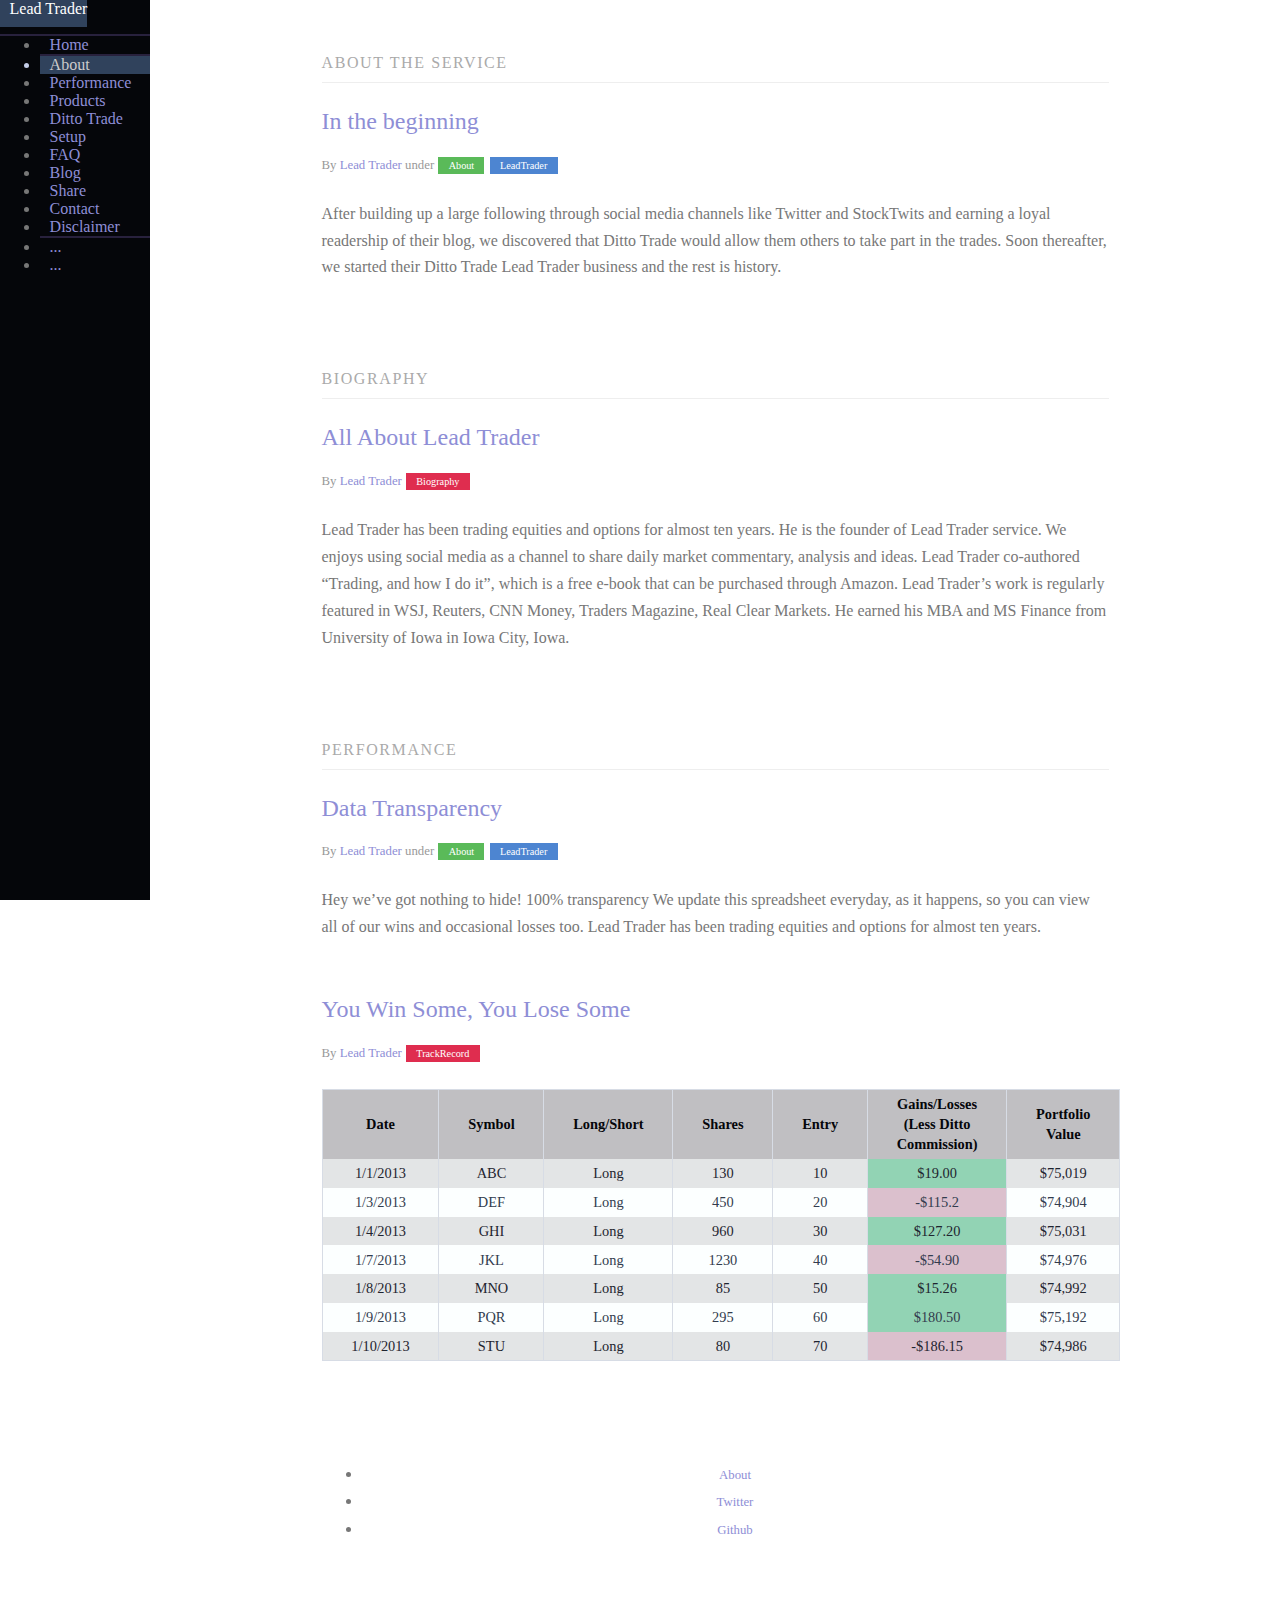
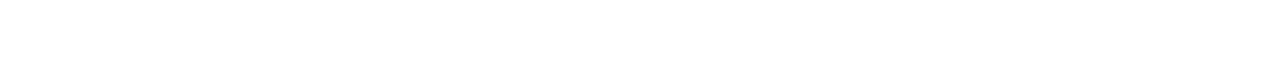
==== aboutus.html @ fba8daff "init" ====
<!doctype html>
<html lang="en">
<head>
    <meta charset="utf-8">
<meta name="viewport" content="width=device-width, initial-scale=1.0">
<meta name="description" content="Demo Site for Lead Traders">

    <title>LeadTrader &ndash; Demo</title>

<link rel="stylesheet" href="http://yui.yahooapis.com/pure/0.3.0/pure-min.css">
<link rel="stylesheet" href="css/layouts/index.css">

</head>
<body>
<div id="layout">
    <!-- Menu toggle -->
    <a href="#menu" id="menuLink" class="menu-link">
        <!-- Hamburger icon --><span></span></a>

    <div id="menu">
        <div class="pure-menu pure-menu-open">
            <a class="pure-menu-heading">Lead Trader</a>
            <ul>

                <li><a href="index.html">Home</a></li>
                <li  class="pure-menu-selected menu-item-divided"><a href="aboutus.html">About</a></li>
                
                <li><a href="performance.html">Performance</a></li>
                <li><a href="pricing.html">Products</a></li>
                <li><a href="dittotrade.html">Ditto Trade</a></li>
                <li><a href="dittotrade.html">Setup</a></li>
                <li><a href="dittotrade.html">FAQ</a></li>
                
                <li><a href="blog.html">Blog</a></li>
                <li><a href="blog.html">Share</a></li>
                <li><a href="contactus.html">Contact</a></li>
                <li><a href="disclaimer.html">Disclaimer</a></li>
                <li class="menu-item-divided">
                    <a href="http://yui.github.io/skinbuilder/?mode=pure">...</a>
                </li>
                <li><a href="http://yuilibrary.com/">...</a></li>
            </ul>
        </div>
    </div>

    <div class="pure-u-1">
        <div class="content">
            <!-- A wrapper for all the blog posts -->
            <div class="posts">
                <h1 class="content-subhead-disclaimer">About the Service</h1>

                <!-- A single blog post -->
                <section class="post">
                    <header class="post-header">
                        <!--g class="post-avatar" alt="Tilo Mitra&#x27;s avatar" height="48" width="48" src="img/common/tilo-avatar.png">-->

                        <h2 class="post-title">In the beginning</h2>

                        <p class="post-meta">
                            By <a href="#" class="post-author">Lead Trader </a> under <a class="post-category post-category-design" href="#">About</a> <a class="post-category post-category-pure" href="#">LeadTrader</a>
                        </p>
                    </header>

                    <div class="post-description">
                        <p>
                            After building up a large following through social media channels like Twitter and StockTwits and earning a loyal readership of their blog, we discovered that Ditto Trade would allow them others to take part in the trades.  Soon thereafter, we started their Ditto Trade Lead Trader business and the rest is history.
                        </p>
                    </div>
                </section>
            </div>

            <div class="posts">
                <h1 class="content-subhead-disclaimer">Biography</h1>

                <section class="post">
                    <header class="post-header">
                    <h2 class="post-title">All About Lead Trader</h2>

                        <p class="post-meta">
                            By <a class="post-author" href="#">Lead Trader <a class="post-category post-category-js" href="#">Biography</a>
                        </p>
                    </header>

                    <div class="post-description">
                        <p>
                        Lead Trader has been trading equities and options for almost ten years. He is the founder of Lead Trader service.  We enjoys using social media as a channel to share daily market commentary, analysis and ideas.  Lead Trader  co-authored “Trading, and how I do it”, which is a free e-book that can be purchased through Amazon.  Lead Trader’s work is regularly featured in WSJ, Reuters, CNN Money, Traders Magazine, Real Clear Markets.  He earned his MBA and MS Finance from University of Iowa in Iowa City, Iowa.</p>
                    </div>
                </section>
            </div>
<div class="posts">
                <h1 class="content-subhead-disclaimer">Performance</h1>

                <!-- A single blog post -->
                <section class="post">
                    <header class="post-header">
                        <!--g class="post-avatar" alt="Tilo Mitra&#x27;s avatar" height="48" width="48" src="img/common/tilo-avatar.png">-->

                        <h2 class="post-title">Data Transparency</h2>

                        <p class="post-meta">
                            By <a href="#" class="post-author">Lead Trader </a> under <a class="post-category post-category-design" href="#">About</a> <a class="post-category post-category-pure" href="#">LeadTrader</a>
                        </p>
                    </header>

                    <div class="post-description">
                        <p>
                            Hey we’ve got nothing to hide!  100% transparency We update this spreadsheet everyday, as it happens, so you can view all of our wins and occasional losses too. Lead Trader has been trading equities and options for almost ten years.
                        </p>
                    </div>
                </section>
            

                <section class="post">
                    <header class="post-header">
                        <!--<img class="post-avatar" alt="Eric Ferraiuolo&#x27;s avatar" height="48" width="48" src="img/common/ericf-avatar.png">-->

                        <h2 class="post-title">You Win Some, You Lose Some</h2>


                       <p class="post-meta">
                            By <a class="post-author" href="#">Lead Trader </a><a class="post-category post-category-js" href="#">TrackRecord</a>
                        </p>
                    

                    <div class="post-description">
                 
    
    <section class="pure-skin-mine">
    <p>
        <table class="pure-table pure-table-striped">
            <thead>
            <tr>
                <th>Date</th>
                <th>Symbol</th>
                <th>Long/Short</th>
                <th>Shares</th>
                <th>Entry</th>
                <th id="spacing">Gains/Losses (Less Ditto Commission)</th>
                <th>Portfolio Value</th>
                </tr>
            </thead>

                <tbody>
                    <tr class="pure-table-odd">
                        <td>1/1/2013</td>
                        <td>ABC</td>
                        <td>Long</td>
                        <td>130</td>
                        <td>10</td>
                        <td id="green">$19.00</td>
                        <td>$75,019</td>
                    </tr>
                    
                    <tr>
                        <td>1/3/2013</td>
                        <td>DEF</td>
                        <td>Long</td>
                        <td>450</td>
                        <td>20</td>
                        <td id="red">-$115.2</td>
                        <td>$74,904</td>
                    </tr>

                    <tr class="pure-table-odd">
                        <td>1/4/2013</td>
                        <td>GHI</td>
                        <td>Long</td>
                        <td>960</td>
                        <td>30</td>
                        <td id="green">$127.20</td>
                        <td>$75,031</td>
                    </tr>
                    <tr>
                        <td>1/7/2013</td>
                        <td>JKL</td>
                        <td>Long</td>
                        <td>1230</td>
                        <td>40</td>
                        <td id="red">-$54.90</td>
                        <td>$74,976</td>
                    </tr>
                    <tr class="pure-table-odd">
                        <td>1/8/2013</td>
                        <td>MNO</td>
                        <td>Long</td>
                        <td>85</td>
                        <td>50</td>
                        <td id="green">$15.26</td>
                        <td>$74,992</td>
                    </tr>
                    <tr>
                        <td>1/9/2013</td>
                        <td>PQR</td>
                        <td>Long</td>
                        <td>295</td>
                        <td>60</td>
                        <td id="green">$180.50</td>
                        <td>$75,192</td>
                    </tr>
                    <tr class="pure-table-odd">
                        <td>1/10/2013</td>
                        <td>STU</td>
                        <td>Long</td>
                        <td>80</td>
                        <td>70</td>
                        <td id="red">-$186.15</td>
                        <td>$74,986</td>
                    </tr>
                </tbody>    
            </table>
            </p>
        </section>
    </div>
    </div>

            <footer class="footer">
                <div class="pure-menu pure-menu-horizontal pure-menu-open">
                    <ul>
                        <li><a href="http://purecss.io/">About</a></li>
                        <li><a href="http://twitter.com/yuilibrary/">Twitter</a></li>
                        <li><a href="http://github.com/yui/pure/">Github</a></li>
                    </ul>
                </div>
            </footer>
        </div>
    </div>
</div>

<script src="http://yui.yahooapis.com/3.12.0/build/yui/yui.js"></script>
<script>
YUI().use('node-base', 'node-event-delegate', function (Y) {
    // This just makes sure that the href="#" attached to the <a> elements
    // don't scroll you back up the page.
    Y.one('body').delegate('click', function (e) {
        e.preventDefault();
    }, 'a[href="#"]');
});
</script>





</body>
</html>
---- css/layouts/index.css ----
@font-face {
    @import url(http://fonts.googleapis.com/css?family=Source+Sans+Pro:300,400,600);
}

body {
    color: #777;
    font-size: 100%
  }

/*
Add transition to containers so they can push in and out.
*/
#layout,
#menu,
.menu-link {
    -webkit-transition: all 0.2s ease-out;
    -moz-transition: all 0.2s ease-out;
    -ms-transition: all 0.2s ease-out;
    -o-transition: all 0.2s ease-out;
    transition: all 0.2s ease-out;
}

/*
This is the parent `<div>` that contains the menu and the content area.
*/
#layout {
    padding-left: 150px; /* left col width "#menu" */
    left: 0;
}
/*
    All anchors inside the menu should be styled like this.
    */
    #menu a {
        color: #21408;
        border: none;
        padding: 0.6em 0 0.6em 0.6em;
    }

    /*
    Remove all background/borders, since we are applying them to #menu.
    */
     #menu .pure-menu,
     #menu .pure-menu ul {
        border: none;
        background: transparent;
    }

    /*
    Add that light border to separate items into groups.
    */
    #menu .pure-menu ul,
    #menu .pure-menu .menu-item-divided {
        border-top: 2px solid #28213D;
    }

        /*
        Change color of the anchor links on hover/focus.
        */
        #menu .pure-menu li a:hover,
        #menu .pure-menu li a:focus {
            border: 2px solid #28213D;
            color: #18213d;
            text-decoration: none;
        }

    /*
    This styles the selected menu item `<li>`.
    */
    #menu .pure-menu-selected,
    #menu .pure-menu-heading {
        background: #30425C;
        color: #c4cde8;
    }
        /*
        This styles a link within a selected menu item `<li>`.
        */
        #menu .pure-menu-selected a {
            color: #ccc;
        }

    /*
    This styles the menu heading.
    */

    #menu .pure-menu-heading {
        font-weight: 300;
        color: #fff;
        margin: 0;    
      }
/*
The content `<div>` is where all your content goes.
*/

a {
    text-decoration: none;
    color: #8e8ed6;
  }

.content {
    margin: 0 auto;
    padding: 0 2em;
    max-width: 787px;
    margin-bottom: 50px;
    line-height: 1.68em;
    font-size: 100%;
}

.header {
     margin: 0;
     color: #18213d;
     text-align: center;
     padding: 2em 2em 0;
     border-bottom: 1px solid #ddd;
 }
    .header h1 {
        margin: 0.2em 0;
        font-size: 2.2em;
        font-weight: 300;
    }
     .header h2 {
        font-weight: 300;
        color: #8e8ed6;
        padding: 0;
        margin-top: 0;
    }

    .header h3 {
      font-weight: 300;
      color: #8e8ed6;
    }

.content-subhead {
    margin: 50px 0 20px 0;
    font-weight: 300;
    color: #8e8ed6;
}

/** ----- POST  ---- **/

.content-subhead-disclaimer {
    text-transform: uppercase;
    color: #aaa;
    border-bottom: 1px solid #eee;
    margin: 50px 0 25px 0;
    padding-bottom: 5px;
    font-size: 100%;
    font-weight: 300;
    letter-spacing: 0.1em;
}


.post {
    padding-bottom: 1.2em;
}

.post-title {
    font-size: 150%;
    font-weight: 300;
    color: #8e8ed6;
    margin-bottom: 0.5em;
}

.post-meta {
    color: #999;
    font-size: 80%;
    margin: 0;
    padding-top: 5px;
    padding-bottom: 5px;
}

.post-header {
    margin-bottom: 0;
}
.post-category {
    margin: 0 0.1em;
    padding: 0.3em 1em;
    color: #fff;
    background: #999;
    font-size: 80%;
}
    .post-category-design {
        background: #5aba59;
    }
    .post-category-pure {
        background: #4d85d1;
    }
    .post-category-yui {
        background: #8156a7;
    }
    .post-category-js {
        background: #df2d4f;
    }
/* _______________________Blog Page____________________ */

.post-avatar {
    border-radius: 50px;
    float: right;
    margin-left: 1em;
}

.post-images {
    margin: 1em 0;
}
.post-image-meta {
    margin-top: -3.5em;
    margin-left: 1em;
    color: #fff;
    text-shadow: 0 1px 1px #333;
}
/* _______________________Blog Page____________________ */

.footer {
    text-align: center;
    padding: 3em 0;
}
    .footer a {
        color: rgb(142, 142, 214);
        font-size: 80%;
}
.footer .pure-menu a:hover,
.footer .pure-menu a:focus {
    background: none;
}

/* ---------------------------------------------------------- Pricing ---------------- */
/*
 * -- BANNER --* The top banner with the headings. By using a combination* of `display: table;` and `display: table-cell;`, we can* vertically center the text.*/

 .l-content {
    margin: 0;
}

.l-box {
    padding: 1em;
}

.l-box p{
    line-height: 1.8em;
}
.banner {
    background: transparent url('http://farm3.staticflickr.com/2868/11423254635_fea3c0839f_c.jpg') 0 0 no-repeat fixed;
    text-align: center;
    padding-bottom: 0em;
    background-size: cover;
    height: 250px;
    width: 100%;
    margin-bottom: 3em;
    display: table;
}

    .banner-head {
        display: table-cell;
        vertical-align: middle;
        margin-bottom: 0;
        padding-top: .65em;
        font-size: 2.8em;
        color: #F7C457;
        font-weight: 500;
        text-shadow: 0 1px 1px #000;
        text-transform: uppercase;
    }

/** -- PRICING TABLE WRAPPER --* This element wraps up all the pricing table elements*/
 .pricing-tables,
 .information {
    max-width: 787px;
    margin: 0 auto;
 }
.pricing-tables {
    margin-bottom: 3.125em;
    text-align: center;
}

/*.pricing-tables-price {letter-spacing: 20px;}*/

/** -- PRICING TABLE  --* Every pricing table has the .pricing-table class*/
.pricing-table {
    border: 1px solid #ddd;
    margin: 0 0.5em;
    padding: 0 0 3em;
}

/** -- PRICING TABLE HEADER COLORS --* Choose a different color based on the type of pricing table.*/
.pricing-table-free .pricing-table-header {
    background: #6C8A87;
}

.pricing-table-biz .pricing-table-header {
    background: #527492;
}

/** -- PRICING TABLE HEADER --* By default, a header is black/white, and has some styles for its <h2> name.*/
.pricing-table-header {
    background: #CFA854;
    color: #fff;
}
    .pricing-table-header h2 {
        margin: 0;
        padding-top: 2em;
        font-size: 1em;
        font-weight: normal;
    }
/** -- PRICING TABLE PRICE --* Styles for the price and the corresponding <span>per month</span>*/
.pricing-table-price {
    font-size: 4em;
    margin: 0.2em 0 0;
    font-weight: 100;
}
    .pricing-table-price span {
        display: block;
        text-transform: uppercase;
        font-size: 0.2em;
        padding-bottom: 2em;
        font-weight: 400;
        color: rgba(255, 255, 255, 0.5);
        *color: #fff;
    }
/** -- PRICING TABLE LIST --* Each pricing table has a <ul> which is denoted by the .pricing-table-list class*/
.pricing-table-list {
    list-style-type: none;
    margin: 0;
    padding: 0;
    text-align: center;
}
/** -- PRICING TABLE LIST ELEMENTS --* Styles for the individual list elements within each pricing table*/
.pricing-table-list li {
    padding: 0.8em 0;
    background: #f7f7f7;
    border-bottom: 1px solid #e7e7e7;
}
/** -- PRICING TABLE BUTTON -- * Styles for the "Choose" button at the bottom of a pricing table. * This inherits from Pure Button.*/
.button-choose {
    border: 1px solid #ccc;
    background: #fff;
    color: #333;
    border-radius: 2em;
    font-weight: bold;
    position: relative;
    bottom: -1.5em;
}

.information-head {
    font-weight: 500;
    line-height: 1.6em;
    color:#8E8ED6;
}

.information.pure-g-r {
  max-width: 80%;
}
/** ----- End Pricing -------------------------------------------------------- **/



/*The `#menu` `<div>` is the parent `<div>` that contains the `.pure-menu` that
appears on the left side of the page.
By using the combination of `position: fixed; top: 0; bottom:0;`, we can make
the menu have 100% height and be fixed on the page as the rest of it scrolls.*/
#menu {
    margin-left: -150px; /* this should be "#menu" width */
    width: 150px;
    position: fixed;
    top: 0;
    left: 150px; /* this should be "#menu" width */
    bottom: 0;
    z-index: 1; /* so the menu or its navicon stays above all content */
    background: #05060a;
    overflow-y: auto;
    -webkit-overflow-scroll: touch; /* for smooth scrolling on mobile */
}
    

/* -- Dynamic Button For Responsive Menu -------------------------------------*/

/*
The button to open/close the Menu is custom-made and not part of Pure. Here's
how it works:
*/

/*
`.menu-link` represents the responsive menu toggle that shows/hides on
small screens.
*/
.menu-link {
    display: none; /* show this only on small screens */
    top: 0;
    left: 150px; /* `#menu`'s width */
    background: #000; /* change this value to increase/decrease button size */
    z-index: 10;
    width: 2em;
    height: auto;
    padding: 2.2em 1.6em;
}

    .menu-link:hover,
    .menu-link:focus {
        background: #000;
    }

    .menu-link span {
        position: relative;
        display: block;
    }

    .menu-link span,
    .menu-link span:before,
    .menu-link span:after {
        background-color: #fff;
        width: 100%;
        height: 0.2em;
    }

        .menu-link span:before,
        .menu-link span:after {
            position: absolute;
            margin-top: -0.6em;
            content: " ";
        }

        .menu-link span:after {
            margin-top: 0.6em;
        }


/*************  MODAL CSS *************/

.modal-backdrop {
  position: fixed;
  top: 0;
  right: 0;
  bottom: 0;
  left: 0;
  z-index: 1040;
  background-color: #000000;
}

.modal-backdrop.fade {
  opacity: 0;
}

.modal-backdrop,
.modal-backdrop.fade.in {
  opacity: 0.8;
  filter: alpha(opacity=80);
}

.modal {
  position: fixed;
  top: 10%;
  left: 50%;
  z-index: 1050;
  width: 560px;
  margin-left: -280px;
  background-color: #ffffff;
  border: 1px solid #999;
  border: 1px solid rgba(0, 0, 0, 0.3);
  *border: 1px solid #999;
  -webkit-border-radius: 6px;
     -moz-border-radius: 6px;
          border-radius: 6px;
  outline: none;
  -webkit-box-shadow: 0 3px 7px rgba(0, 0, 0, 0.3);
     -moz-box-shadow: 0 3px 7px rgba(0, 0, 0, 0.3);
          box-shadow: 0 3px 7px rgba(0, 0, 0, 0.3);
  -webkit-background-clip: padding-box;
     -moz-background-clip: padding-box;
          background-clip: padding-box;
}

.modal.fade {
  top: -25%;
  -webkit-transition: opacity 0.3s linear, top 0.3s ease-out;
     -moz-transition: opacity 0.3s linear, top 0.3s ease-out;
       -o-transition: opacity 0.3s linear, top 0.3s ease-out;
          transition: opacity 0.3s linear, top 0.3s ease-out;
}

.modal.fade.in {
  top: 10%;
}

.modal-header {
  padding: 9px 15px;
  border-bottom: 1px solid #eee;
}

.modal-header .close {
  margin-top: 2px;
}

.modal-header h3 {
  margin: 0;
  line-height: 30px;
}

.modal-body {
  position: relative;
  max-height: 400px;
  padding: 15px;
  overflow-y: auto;
}

.modal-form {
  margin-bottom: 0;
}

.modal-footer {
  padding: 14px 15px 15px;
  margin-bottom: 0;
  text-align: right;
  background-color: #f5f5f5;
  border-top: 1px solid #ddd;
  -webkit-border-radius: 0 0 6px 6px;
     -moz-border-radius: 0 0 6px 6px;
          border-radius: 0 0 6px 6px;
  *zoom: 1;
  -webkit-box-shadow: inset 0 1px 0 #ffffff;
     -moz-box-shadow: inset 0 1px 0 #ffffff;
          box-shadow: inset 0 1px 0 #ffffff;
}

.modal-footer:before,
.modal-footer:after {
  display: table;
  line-height: 0;
  content: "";
}

.modal-footer:after {
  clear: both;
}

.modal-footer .btn + .btn {
  margin-bottom: 0;
  margin-left: 5px;
}

.modal-footer .btn-group .btn + .btn {
  margin-left: -1px;
}

.modal-footer .btn-block + .btn-block {
  margin-left: 0;
}

.hide {
  display: none;
}

.show {
  display: block;
}

.fade {
  opacity: 0;
  -webkit-transition: opacity 0.15s linear;
     -moz-transition: opacity 0.15s linear;
       -o-transition: opacity 0.15s linear;
          transition: opacity 0.15s linear;
}

.fade.in {
  opacity: 1;
}

/*************************************************************************************** END MODAL *******/


/********************* Table *************************/
/* foundational CSS */
.pure-skin-mine .pure-table {
    /* Remove spacing between table cells (from Normalize.css) */
    border-collapse: collapse;
    border-spacing: 0;
    empty-cells: show;
    border: 1px solid #d7dce5;
}

.pure-skin-mine .pure-table caption {
    color: #adadad;
    font: italic 85%/1 arial, sans-serif;
    padding: 1em 0;
    text-align: center;
}

.pure-skin-mine .pure-table td,
.pure-skin-mine .pure-table th {
    border-left: 1px solid #D7DCE5;/* inner column border */
    border-width: 0 0 0 1px;
    font-size: 90%;
    margin: 2em 0;
    text-align: center;
    line-height: 1.4em;
    overflow: visible; /*to make ths where the title is really long work*/
    padding: 0.3em 2em; /* cell padding */
}

.pure-skin-mine .pure-table td:first-child,
.pure-skin-mine .pure-table th:first-child {
    border-left-width: 0;
}

.pure-skin-mine .pure-table thead {
    background-color: #C0BFC2;
    color: #05060a;
    text-align: center;
    vertical-align: middle;
}

/*striping: even - #fff (white) odd  - #f2f2f2 (light gray)*/
.pure-skin-mine .pure-table td {
    background-color: #FCFFFF;
    color: #323c4e;
}
.pure-skin-mine .pure-table-odd td {
    background-color: #d7dce5;
    color: #1e242f;
}

#red {
  background: #DBC0CD;
}

#green {
  background: #92d3b4;
}
/* nth-child selector for modern browsers */
.pure-skin-mine .pure-table-striped tr:nth-child(2n-1) td {
    background-color: #E3E5E6;
    color: #1e242f;
}


/* -- Responsive Styles (Media Queries) ------------------------------------- */
/* Hides the menu at `767px`, but modify this based on your app's needs.*/

@media (max-width: 767px) {

    .header {
        text-align: left;
    }

    /*
    Navigation Push styles.
    */
    #layout {
        position: relative;
        padding-left: 0;
    }
        #layout.active {
            position: relative;
            left: 150px;
        }
            #layout.active #menu {
                left: 150px;
                width: 150px;
            }

    #menu {
        left: 0;
        font-size:100%;
    }

    .menu-link {
        position: fixed;
        left: 0;
        display: block; /* show the button on small screens */
    }

    #layout.active .menu-link {
        left: 150px;
    }
/* from pricing.css */
    .banner-head {
        font-size: 3em;
    }
    .pricing-table {
        margin-bottom: 2em;
    }

}
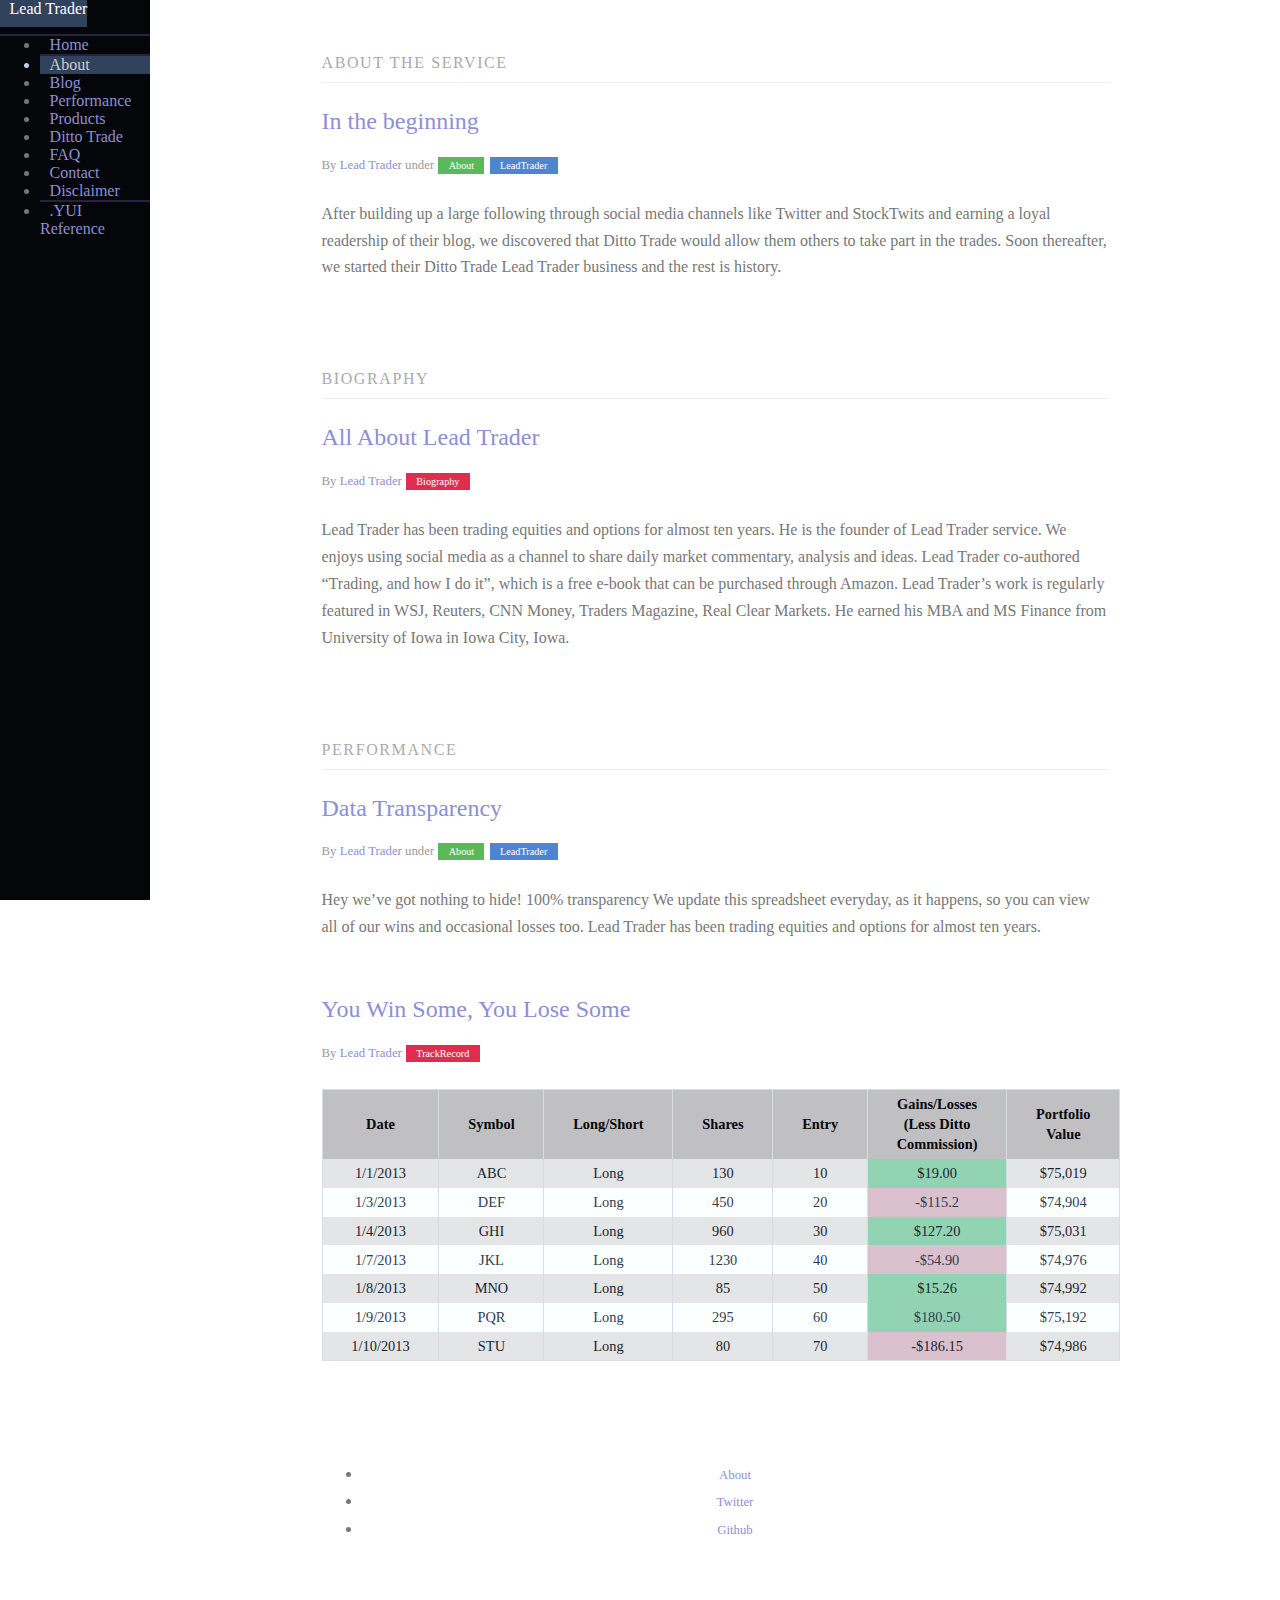
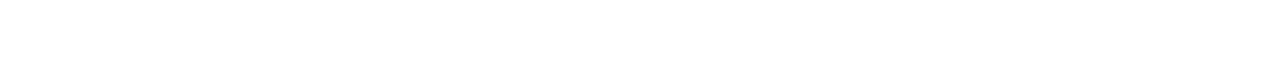
==== commit 05cb119d: "sidemenu update" ====
--- a/aboutus.html
+++ b/aboutus.html
@@ -9,6 +9,7 @@
 
 <link rel="stylesheet" href="http://yui.yahooapis.com/pure/0.3.0/pure-min.css">
 <link rel="stylesheet" href="css/layouts/index.css">
+<link rel="shortcut icon" href="favicon.ico">
 
 </head>
 <body>
@@ -20,50 +21,34 @@
     <div id="menu">
         <div class="pure-menu pure-menu-open">
             <a class="pure-menu-heading">Lead Trader</a>
-            <ul>
-
-                <li><a href="index.html">Home</a></li>
-                <li  class="pure-menu-selected menu-item-divided"><a href="aboutus.html">About</a></li>
-                
-                <li><a href="performance.html">Performance</a></li>
-                <li><a href="pricing.html">Products</a></li>
-                <li><a href="dittotrade.html">Ditto Trade</a></li>
-                <li><a href="dittotrade.html">Setup</a></li>
-                <li><a href="dittotrade.html">FAQ</a></li>
-                
-                <li><a href="blog.html">Blog</a></li>
-                <li><a href="blog.html">Share</a></li>
-                <li><a href="contactus.html">Contact</a></li>
-                <li><a href="disclaimer.html">Disclaimer</a></li>
-                <li class="menu-item-divided">
-                    <a href="http://yui.github.io/skinbuilder/?mode=pure">...</a>
-                </li>
-                <li><a href="http://yuilibrary.com/">...</a></li>
-            </ul>
+                    <ul>
+                    <li><a href="home.html">Home</a></li>
+                    <li  class="pure-menu-selected menu-item-divided"><a href="aboutus.html">About</a></li>
+                    <li><a href="blog.html">Blog</a></li>
+                    <li><a href="performance.html">Performance</a></li>
+                    <li><a href="pricing.html">Products</a></li>
+                    <li><a href="dittotrade.html">Ditto Trade</a></li>
+                    <li><a href="dittotrade.html">FAQ</a></li>
+                    <li><a href="contactus.html">Contact</a></li>
+                    <li><a href="disclaimer.html">Disclaimer</a></li>
+                    <li class="menu-item-divided"><a href="http://yuilibrary.com/">.YUI Reference</a></li>
+               </ul>
         </div>
     </div>
 
     <div class="pure-u-1">
-        <div class="content">
-            <!-- A wrapper for all the blog posts -->
+        <div class="content"> <!-- A wrapper for all the blog posts -->
             <div class="posts">
-                <h1 class="content-subhead-disclaimer">About the Service</h1>
-
-                <!-- A single blog post -->
+                <h1 class="content-subhead-disclaimer">About the Service</h1> <!-- A single blog post -->
                 <section class="post">
                     <header class="post-header">
-                        <!--g class="post-avatar" alt="Tilo Mitra&#x27;s avatar" height="48" width="48" src="img/common/tilo-avatar.png">-->
-
                         <h2 class="post-title">In the beginning</h2>
-
                         <p class="post-meta">
                             By <a href="#" class="post-author">Lead Trader </a> under <a class="post-category post-category-design" href="#">About</a> <a class="post-category post-category-pure" href="#">LeadTrader</a>
                         </p>
                     </header>
-
                     <div class="post-description">
-                        <p>
-                            After building up a large following through social media channels like Twitter and StockTwits and earning a loyal readership of their blog, we discovered that Ditto Trade would allow them others to take part in the trades.  Soon thereafter, we started their Ditto Trade Lead Trader business and the rest is history.
+                        <p> After building up a large following through social media channels like Twitter and StockTwits and earning a loyal readership of their blog, we discovered that Ditto Trade would allow them others to take part in the trades.  Soon thereafter, we started their Ditto Trade Lead Trader business and the rest is history.
                         </p>
                     </div>
                 </section>
@@ -71,147 +56,120 @@
 
             <div class="posts">
                 <h1 class="content-subhead-disclaimer">Biography</h1>
-
                 <section class="post">
                     <header class="post-header">
                     <h2 class="post-title">All About Lead Trader</h2>
-
                         <p class="post-meta">
                             By <a class="post-author" href="#">Lead Trader <a class="post-category post-category-js" href="#">Biography</a>
                         </p>
                     </header>
-
                     <div class="post-description">
-                        <p>
-                        Lead Trader has been trading equities and options for almost ten years. He is the founder of Lead Trader service.  We enjoys using social media as a channel to share daily market commentary, analysis and ideas.  Lead Trader  co-authored “Trading, and how I do it”, which is a free e-book that can be purchased through Amazon.  Lead Trader’s work is regularly featured in WSJ, Reuters, CNN Money, Traders Magazine, Real Clear Markets.  He earned his MBA and MS Finance from University of Iowa in Iowa City, Iowa.</p>
+                        <p> Lead Trader has been trading equities and options for almost ten years. He is the founder of Lead Trader service.  We enjoys using social media as a channel to share daily market commentary, analysis and ideas.  Lead Trader  co-authored “Trading, and how I do it”, which is a free e-book that can be purchased through Amazon.  Lead Trader’s work is regularly featured in WSJ, Reuters, CNN Money, Traders Magazine, Real Clear Markets.  He earned his MBA and MS Finance from University of Iowa in Iowa City, Iowa.</p>
                     </div>
                 </section>
             </div>
-<div class="posts">
-                <h1 class="content-subhead-disclaimer">Performance</h1>
-
-                <!-- A single blog post -->
+            
+            <div class="posts">
+            <h1 class="content-subhead-disclaimer">Performance</h1>
                 <section class="post">
-                    <header class="post-header">
-                        <!--g class="post-avatar" alt="Tilo Mitra&#x27;s avatar" height="48" width="48" src="img/common/tilo-avatar.png">-->
-
-                        <h2 class="post-title">Data Transparency</h2>
-
-                        <p class="post-meta">
-                            By <a href="#" class="post-author">Lead Trader </a> under <a class="post-category post-category-design" href="#">About</a> <a class="post-category post-category-pure" href="#">LeadTrader</a>
-                        </p>
-                    </header>
-
+                <header class="post-header">
+                    <h2 class="post-title">Data Transparency</h2>
+                    <p class="post-meta"> By <a href="#" class="post-author">Lead Trader </a> under <a class="post-category post-category-design" href="#">About</a> <a class="post-category post-category-pure" href="#">LeadTrader</a> </p>
+                </header>
                     <div class="post-description">
-                        <p>
-                            Hey we’ve got nothing to hide!  100% transparency We update this spreadsheet everyday, as it happens, so you can view all of our wins and occasional losses too. Lead Trader has been trading equities and options for almost ten years.
-                        </p>
+                        <p> Hey we’ve got nothing to hide!  100% transparency We update this spreadsheet everyday, as it happens, so you can view all of our wins and occasional losses too. Lead Trader has been trading equities and options for almost ten years. </p>
                     </div>
                 </section>
-            
-
-                <section class="post">
-                    <header class="post-header">
-                        <!--<img class="post-avatar" alt="Eric Ferraiuolo&#x27;s avatar" height="48" width="48" src="img/common/ericf-avatar.png">-->
-
-                        <h2 class="post-title">You Win Some, You Lose Some</h2>
-
-
-                       <p class="post-meta">
-                            By <a class="post-author" href="#">Lead Trader </a><a class="post-category post-category-js" href="#">TrackRecord</a>
-                        </p>
-                    
-
-                    <div class="post-description">
-                 
-    
-    <section class="pure-skin-mine">
-    <p>
-        <table class="pure-table pure-table-striped">
-            <thead>
-            <tr>
-                <th>Date</th>
-                <th>Symbol</th>
-                <th>Long/Short</th>
-                <th>Shares</th>
-                <th>Entry</th>
-                <th id="spacing">Gains/Losses (Less Ditto Commission)</th>
-                <th>Portfolio Value</th>
-                </tr>
-            </thead>
-
-                <tbody>
-                    <tr class="pure-table-odd">
-                        <td>1/1/2013</td>
-                        <td>ABC</td>
-                        <td>Long</td>
-                        <td>130</td>
-                        <td>10</td>
-                        <td id="green">$19.00</td>
-                        <td>$75,019</td>
-                    </tr>
-                    
-                    <tr>
-                        <td>1/3/2013</td>
-                        <td>DEF</td>
-                        <td>Long</td>
-                        <td>450</td>
-                        <td>20</td>
-                        <td id="red">-$115.2</td>
-                        <td>$74,904</td>
-                    </tr>
-
-                    <tr class="pure-table-odd">
-                        <td>1/4/2013</td>
-                        <td>GHI</td>
-                        <td>Long</td>
-                        <td>960</td>
-                        <td>30</td>
-                        <td id="green">$127.20</td>
-                        <td>$75,031</td>
-                    </tr>
-                    <tr>
-                        <td>1/7/2013</td>
-                        <td>JKL</td>
-                        <td>Long</td>
-                        <td>1230</td>
-                        <td>40</td>
-                        <td id="red">-$54.90</td>
-                        <td>$74,976</td>
-                    </tr>
-                    <tr class="pure-table-odd">
-                        <td>1/8/2013</td>
-                        <td>MNO</td>
-                        <td>Long</td>
-                        <td>85</td>
-                        <td>50</td>
-                        <td id="green">$15.26</td>
-                        <td>$74,992</td>
-                    </tr>
-                    <tr>
-                        <td>1/9/2013</td>
-                        <td>PQR</td>
-                        <td>Long</td>
-                        <td>295</td>
-                        <td>60</td>
-                        <td id="green">$180.50</td>
-                        <td>$75,192</td>
-                    </tr>
-                    <tr class="pure-table-odd">
-                        <td>1/10/2013</td>
-                        <td>STU</td>
-                        <td>Long</td>
-                        <td>80</td>
-                        <td>70</td>
-                        <td id="red">-$186.15</td>
-                        <td>$74,986</td>
-                    </tr>
-                </tbody>    
-            </table>
-            </p>
-        </section>
-    </div>
-    </div>
+
+            <section class="post">
+                <header class="post-header">
+                    <h2 class="post-title">You Win Some, You Lose Some</h2>
+                   <p class="post-meta"> By <a class="post-author" href="#">Lead Trader </a><a class="post-category post-category-js" href="#">TrackRecord</a> </p>
+                <div class="post-description">
+                <section class="pure-skin-mine">
+                    <p>
+                    <table class="pure-table pure-table-striped">
+                        <thead>
+                        <tr>
+                            <th>Date</th>
+                            <th>Symbol</th>
+                            <th>Long/Short</th>
+                            <th>Shares</th>
+                            <th>Entry</th>
+                            <th id="spacing">Gains/Losses (Less Ditto Commission)</th>
+                            <th>Portfolio Value</th>
+                            </tr>
+                        </thead>
+                            <tbody>
+                                <tr class="pure-table-odd">
+                                    <td>1/1/2013</td>
+                                    <td>ABC</td>
+                                    <td>Long</td>
+                                    <td>130</td>
+                                    <td>10</td>
+                                    <td id="green">$19.00</td>
+                                    <td>$75,019</td>
+                                </tr>
+                                <tr>
+                                    <td>1/3/2013</td>
+                                    <td>DEF</td>
+                                    <td>Long</td>
+                                    <td>450</td>
+                                    <td>20</td>
+                                    <td id="red">-$115.2</td>
+                                    <td>$74,904</td>
+                                </tr>
+                                <tr class="pure-table-odd">
+                                    <td>1/4/2013</td>
+                                    <td>GHI</td>
+                                    <td>Long</td>
+                                    <td>960</td>
+                                    <td>30</td>
+                                    <td id="green">$127.20</td>
+                                    <td>$75,031</td>
+                                </tr>
+                                <tr>
+                                    <td>1/7/2013</td>
+                                    <td>JKL</td>
+                                    <td>Long</td>
+                                    <td>1230</td>
+                                    <td>40</td>
+                                    <td id="red">-$54.90</td>
+                                    <td>$74,976</td>
+                                </tr>
+                                <tr class="pure-table-odd">
+                                    <td>1/8/2013</td>
+                                    <td>MNO</td>
+                                    <td>Long</td>
+                                    <td>85</td>
+                                    <td>50</td>
+                                    <td id="green">$15.26</td>
+                                    <td>$74,992</td>
+                                </tr>
+                                <tr>
+                                    <td>1/9/2013</td>
+                                    <td>PQR</td>
+                                    <td>Long</td>
+                                    <td>295</td>
+                                    <td>60</td>
+                                    <td id="green">$180.50</td>
+                                    <td>$75,192</td>
+                                </tr>
+                                <tr class="pure-table-odd">
+                                    <td>1/10/2013</td>
+                                    <td>STU</td>
+                                    <td>Long</td>
+                                    <td>80</td>
+                                    <td>70</td>
+                                    <td id="red">-$186.15</td>
+                                    <td>$74,986</td>
+                                </tr>
+                            </tbody>    
+                        </table>
+                        </p>
+                    </section>
+                </div>
+                </div>
 
             <footer class="footer">
                 <div class="pure-menu pure-menu-horizontal pure-menu-open">
--- a/css/layouts/index.css
+++ b/css/layouts/index.css
@@ -21,7 +21,7 @@
 }
 
 /*
-This is the parent `<div>` that contains the menu and the content area.
+This ish
 */
 #layout {
     padding-left: 150px; /* left col width "#menu" */
